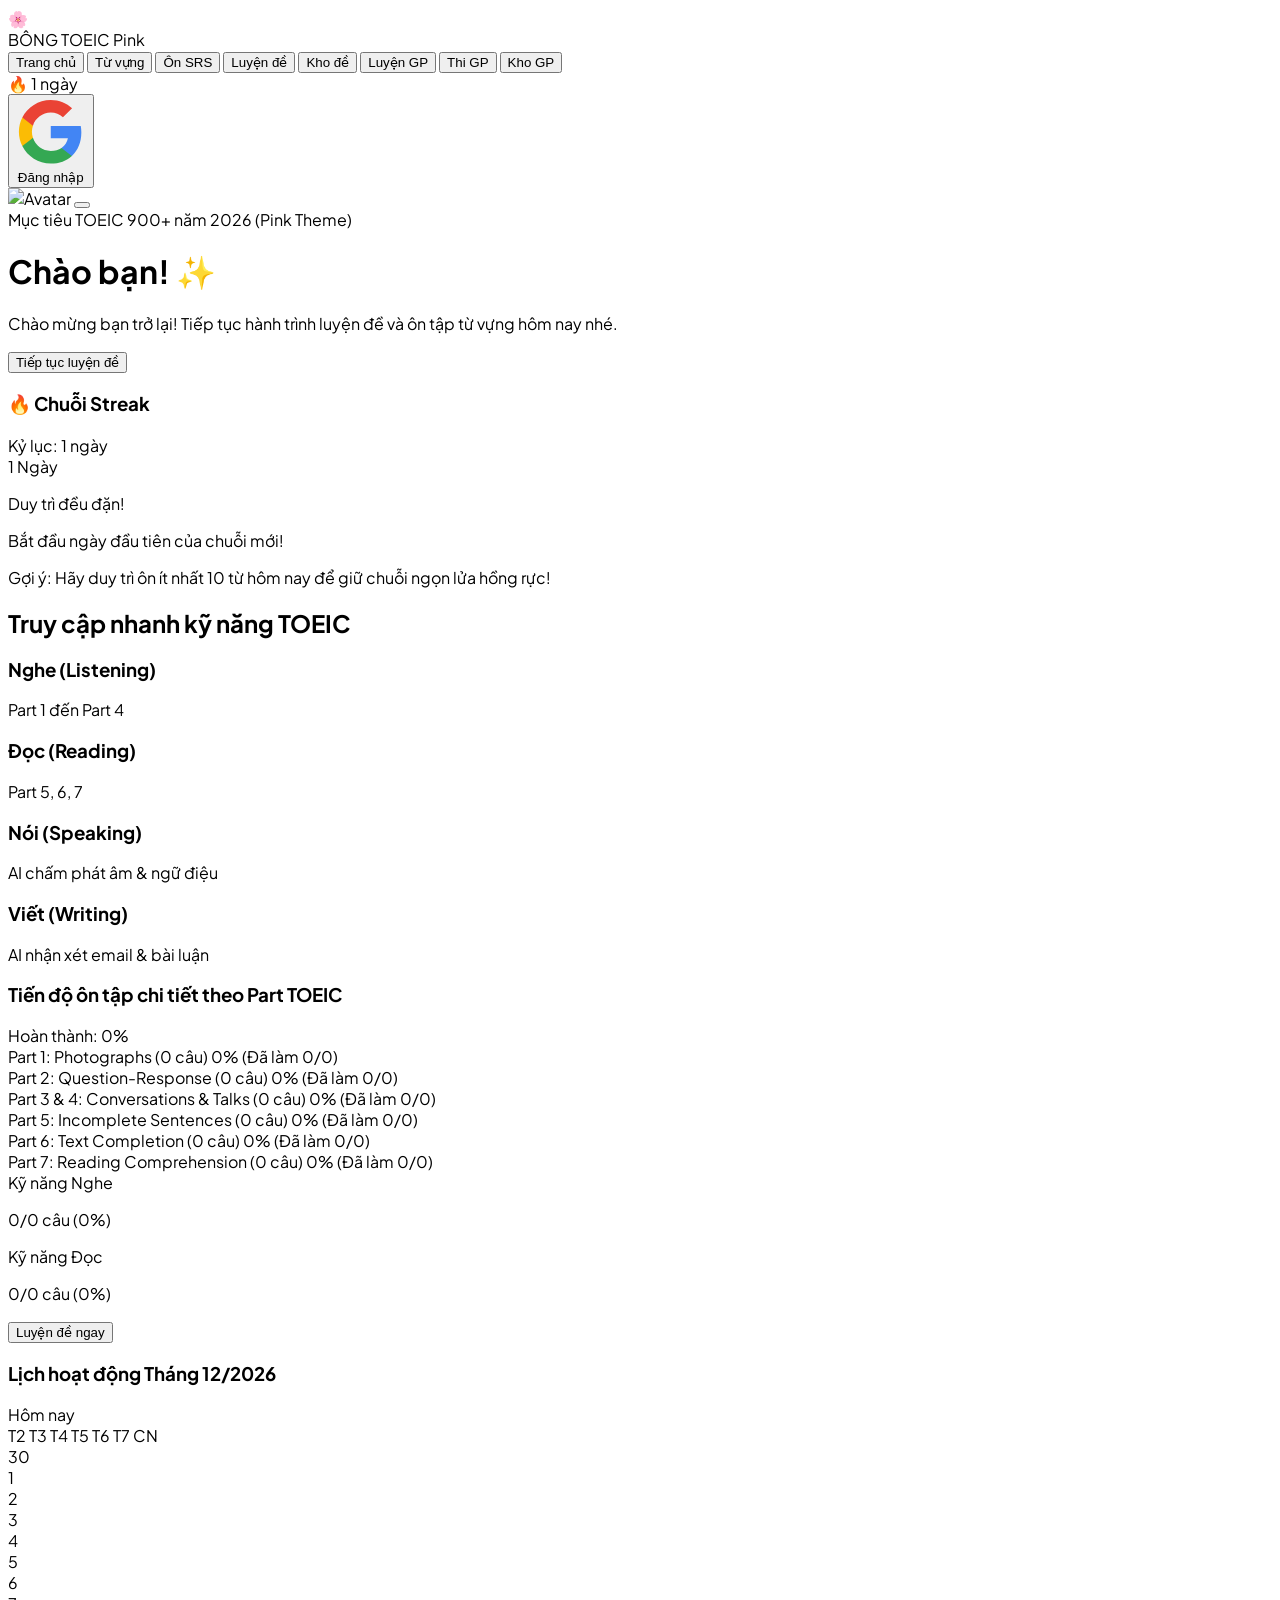
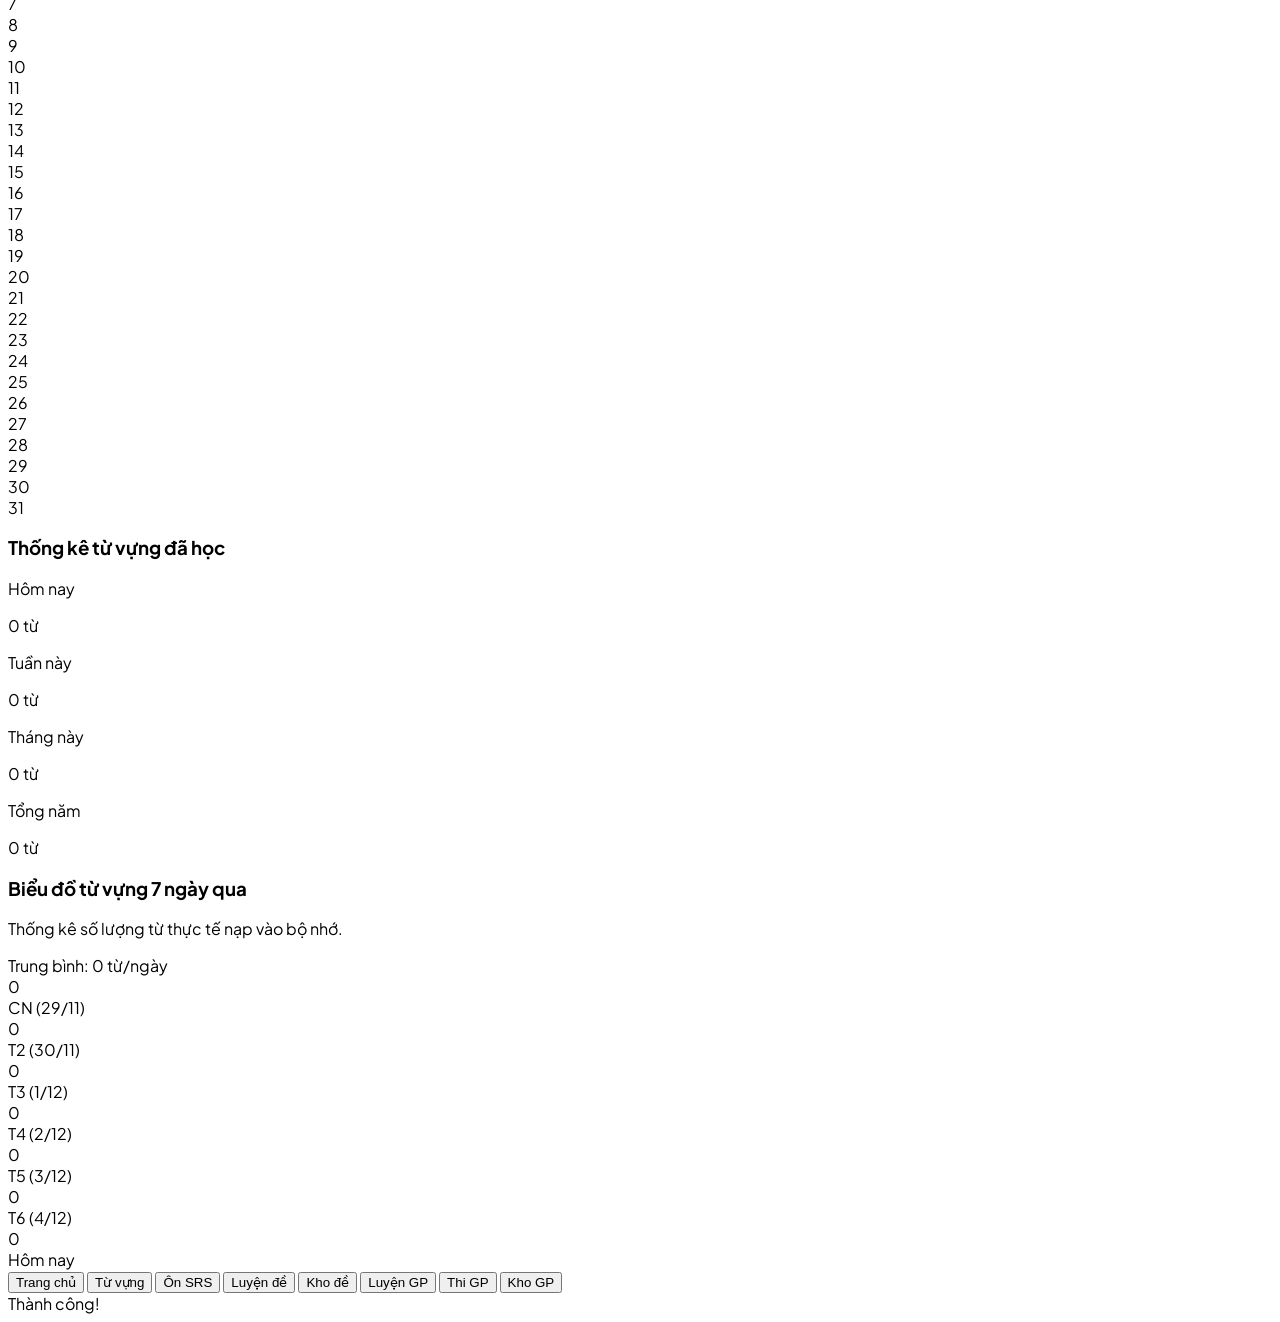
==== index.html @ 5ded117c "15:13: 26/09/2026" ====
<!DOCTYPE html>
<html lang="vi" class="h-full">
<head>
    <meta charset="UTF-8">
    <meta name="viewport" content="width=device-width, initial-scale=1.0">
    <title>BÔNG TOEIC - Pink Edition</title>
    <link rel="icon" type="image/png" href="logo.png">
    <script src="https://cdn.tailwindcss.com"></script>
    <script src="https://unpkg.com/lucide@latest"></script>
    <script src="https://cdnjs.cloudflare.com/ajax/libs/tone/14.8.49/Tone.js"></script>
    <link href="https://fonts.googleapis.com/css2?family=Plus+Jakarta+Sans:wght@300;400;500;600;700;800&family=Inter:wght@300;400;500;600;700;800&display=swap" rel="stylesheet">
    <link rel="stylesheet" href="css/style.css">
    <script>
        tailwind.config = {
            theme: {
                extend: {
                    fontFamily: { 
                        sans: ['Plus Jakarta Sans', 'Inter', 'sans-serif'] 
                    },
                    colors: {
                        brand: {
                            50: '#fff6f8',
                            100: '#fce7ef',
                            200: '#f9cfdf',
                            300: '#f4b5c4',
                            400: '#f472b6',
                            500: '#ec4899',
                            600: '#db2777',
                            700: '#be185d',
                        }
                    }
                }
            }
        }
    </script>
</head>
<body class="bg-[#fff6f8] text-slate-800 h-full flex flex-col antialiased selection:bg-pink-200 selection:text-pink-900">

    <!-- HEADER NAVIGATION -->
    <header class="bg-white/90 backdrop-blur border-b border-pink-100 sticky top-0 z-50 shadow-sm shadow-pink-50/50">
        <div class="max-w-[1500px] mx-auto px-4 sm:px-6 h-16 flex items-center justify-between gap-4">
            
            <!-- Logo bên trái -->
            <div class="flex items-center space-x-3 cursor-pointer shrink-0" onclick="navigateTo('dashboard')">
                <div class="w-10 h-10 rounded-2xl bg-gradient-to-tr from-pink-400 via-rose-400 to-pink-300 flex items-center justify-center text-white font-bold text-xl shadow-md shadow-pink-200">
                    🌸
                </div>
                <div>
                    <span class="text-xl font-extrabold bg-gradient-to-r from-pink-500 via-rose-500 to-pink-600 bg-clip-text text-transparent">BÔNG TOEIC</span>
                    <span class="hidden xl:inline-block text-xs font-semibold px-2 py-0.5 ml-1 bg-pink-50 text-pink-700 rounded-full border border-pink-200/60">Pink</span>
                </div>
            </div>

            <!-- Menu điều hướng trải dài ở giữa -->
            <nav class="hidden lg:flex items-center space-x-0.5 xl:space-x-1 overflow-x-auto no-scrollbar">
                <button onclick="navigateTo('dashboard')" id="nav-dashboard" class="nav-btn px-2.5 py-2 rounded-xl text-xs xl:text-sm font-semibold text-slate-700 hover:bg-pink-50 transition flex items-center space-x-1 bg-pink-100/80 text-pink-700 shrink-0">
                    <i data-lucide="layout-dashboard" class="w-4 h-4"></i><span>Trang chủ</span>
                </button>
                <button onclick="navigateTo('vocabularySets')" id="nav-vocabularySets" class="nav-btn px-2.5 py-2 rounded-xl text-xs xl:text-sm font-medium text-slate-600 hover:bg-pink-50 hover:text-pink-600 transition flex items-center space-x-1 shrink-0">
                    <i data-lucide="book-open" class="w-4 h-4"></i><span>Từ vựng</span>
                </button>
                <button onclick="navigateTo('studyVocabulary')" id="nav-studyVocabulary" class="nav-btn px-2.5 py-2 rounded-xl text-xs xl:text-sm font-medium text-slate-600 hover:bg-pink-50 hover:text-pink-600 transition flex items-center space-x-1 shrink-0">
                    <i data-lucide="brain" class="w-4 h-4"></i><span>Ôn SRS</span>
                </button>
                <button onclick="navigateTo('exam')" id="nav-exam" class="nav-btn px-2.5 py-2 rounded-xl text-xs xl:text-sm font-medium text-slate-600 hover:bg-pink-50 hover:text-pink-600 transition flex items-center space-x-1 shrink-0">
                    <i data-lucide="award" class="w-4 h-4"></i><span>Luyện đề</span>
                </button>
                <button onclick="navigateTo('testBuilder')" id="nav-testBuilder" class="nav-btn px-2.5 py-2 rounded-xl text-xs xl:text-sm font-medium text-slate-600 hover:bg-pink-50 hover:text-pink-600 transition flex items-center space-x-1 shrink-0">
                    <i data-lucide="folder-kanban" class="w-4 h-4"></i><span>Kho đề</span>
                </button>
                <button onclick="navigateTo('grammarDrill')" id="nav-grammarDrill" class="nav-btn px-2.5 py-2 rounded-xl text-xs xl:text-sm font-medium text-slate-600 hover:bg-pink-50 hover:text-pink-600 transition flex items-center space-x-1 shrink-0">
                    <i data-lucide="sparkles" class="w-4 h-4"></i><span>Luyện GP</span>
                </button>
                <button onclick="navigateTo('grammarExam')" id="nav-grammarExam" class="nav-btn px-2.5 py-2 rounded-xl text-xs xl:text-sm font-medium text-slate-600 hover:bg-pink-50 hover:text-pink-600 transition flex items-center space-x-1 shrink-0">
                    <i data-lucide="timer" class="w-4 h-4"></i><span>Thi GP</span>
                </button>
                <button onclick="navigateTo('grammarManager')" id="nav-grammarManager" class="nav-btn px-2.5 py-2 rounded-xl text-xs xl:text-sm font-medium text-slate-600 hover:bg-pink-50 hover:text-pink-600 transition flex items-center space-x-1 shrink-0">
                    <i data-lucide="folder-plus" class="w-4 h-4"></i><span>Kho GP</span>
                </button>
            </nav>

            <!-- Cụm bên phải (Streak & Đăng nhập) -->
            <div class="flex items-center space-x-3 shrink-0">
                <div class="flex items-center bg-pink-50 border border-pink-200/70 px-2.5 py-1.5 rounded-full shadow-2xs">
                    <span class="text-pink-500 animate-bounce mr-1 text-base">🔥</span>
                    <span id="streak-header-count" class="font-bold text-pink-800 text-xs sm:text-sm">1</span>
                    <span class="text-[11px] text-pink-600 ml-1 font-medium hidden sm:inline">ngày</span>
                </div>

                <div id="auth-container" class="flex items-center space-x-2">
                    <button id="btn-login-google" onclick="window.loginWithGoogle()" class="flex items-center space-x-1.5 px-3 py-1.5 bg-gradient-to-r from-pink-500 to-rose-400 hover:opacity-95 text-white rounded-xl text-xs font-semibold shadow-sm shadow-pink-200 transition">
                        <svg class="w-4 h-4 bg-white rounded-full p-0.5 shrink-0" viewBox="0 0 24 24">
                            <path fill="#4285F4" d="M22.56 12.25c0-.78-.07-1.53-.2-2.25H12v4.26h5.92c-.26 1.37-1.04 2.53-2.21 3.31v2.77h3.57c2.08-1.92 3.28-4.74 3.28-8.09z"/>
                            <path fill="#34A853" d="M12 23c2.97 0 5.46-.98 7.28-2.66l-3.57-2.77c-.98.66-2.23 1.06-3.71 1.06-2.86 0-5.29-1.93-6.16-4.53H2.18v2.84C3.99 20.53 7.7 23 12 23z"/>
                            <path fill="#FBBC05" d="M5.84 14.09c-.22-.66-.35-1.36-.35-2.09s.13-1.43.35-2.09V7.06H2.18C1.43 8.55 1 10.22 1 12s.43 3.45 1.18 4.94l2.85-2.22.81-.63z"/>
                            <path fill="#EA4335" d="M12 5.38c1.62 0 3.06.56 4.21 1.64l3.15-3.15C17.45 2.09 14.97 1 12 1 7.7 1 3.99 3.47 2.18 7.06l3.66 2.84c.87-2.6 3.3-4.52 6.16-4.52z"/>
                        </svg>
                        <span>Đăng nhập</span>
                    </button>

                    <div id="user-profile-menu" class="hidden flex items-center space-x-2">
                        <img id="user-avatar" src="" alt="Avatar" class="w-8 h-8 rounded-full border border-pink-300 shadow-xs object-cover">
                        <button onclick="window.logoutGoogle()" class="p-1.5 text-slate-400 hover:text-pink-600 rounded-lg hover:bg-pink-50 transition" title="Đăng xuất">
                            <i data-lucide="log-out" class="w-4 h-4"></i>
                        </button>
                    </div>
                </div>
            </div>
        </div>
    </header>

    <!-- Nơi nhúng HTML View linh hoạt -->
    <main id="main-app" class="flex-1 max-w-7xl w-full mx-auto p-4 sm:p-6 lg:p-8 pb-20 md:pb-8 overflow-y-auto"></main>

    <!-- BOTTOM NAVIGATION CHỈ HIỂN THỊ TRÊN MOBILE (ẨN TRÊN LAPTOP/DESKTOP) -->
    <nav class="md:hidden fixed bottom-0 left-0 right-0 z-40 bg-white/95 backdrop-blur-md border-t border-pink-100 flex items-center overflow-x-auto no-scrollbar py-2 px-3 space-x-2 shadow-lg shadow-pink-100">
        <button onclick="navigateTo('dashboard')" id="bottom-nav-dashboard" class="nav-btn flex flex-col items-center justify-center min-w-[64px] py-1 text-pink-600 font-bold shrink-0">
            <i data-lucide="layout-dashboard" class="w-5 h-5 mb-1"></i>
            <span class="text-[10px]">Trang chủ</span>
        </button>
        <button onclick="navigateTo('vocabularySets')" id="bottom-nav-vocabularySets" class="nav-btn flex flex-col items-center justify-center min-w-[64px] py-1 text-slate-500 hover:text-pink-600 shrink-0">
            <i data-lucide="book-open" class="w-5 h-5 mb-1"></i>
            <span class="text-[10px]">Từ vựng</span>
        </button>
        <button onclick="navigateTo('studyVocabulary')" id="bottom-nav-studyVocabulary" class="nav-btn flex flex-col items-center justify-center min-w-[64px] py-1 text-slate-500 hover:text-pink-600 shrink-0">
            <i data-lucide="brain" class="w-5 h-5 mb-1"></i>
            <span class="text-[10px]">Ôn SRS</span>
        </button>
        <button onclick="navigateTo('exam')" id="bottom-nav-exam" class="nav-btn flex flex-col items-center justify-center min-w-[64px] py-1 text-slate-500 hover:text-pink-600 shrink-0">
            <i data-lucide="award" class="w-5 h-5 mb-1"></i>
            <span class="text-[10px]">Luyện đề</span>
        </button>
        <button onclick="navigateTo('testBuilder')" id="bottom-nav-testBuilder" class="nav-btn flex flex-col items-center justify-center min-w-[64px] py-1 text-slate-500 hover:text-pink-600 shrink-0">
            <i data-lucide="folder-kanban" class="w-5 h-5 mb-1"></i>
            <span class="text-[10px]">Kho đề</span>
        </button>
        <button onclick="navigateTo('grammarDrill')" id="bottom-nav-grammarDrill" class="nav-btn flex flex-col items-center justify-center min-w-[64px] py-1 text-slate-500 hover:text-pink-600 shrink-0">
            <i data-lucide="sparkles" class="w-5 h-5 mb-1"></i>
            <span class="text-[10px]">Luyện GP</span>
        </button>
        <button onclick="navigateTo('grammarExam')" id="bottom-nav-grammarExam" class="nav-btn flex flex-col items-center justify-center min-w-[64px] py-1 text-slate-500 hover:text-pink-600 shrink-0">
            <i data-lucide="timer" class="w-5 h-5 mb-1"></i>
            <span class="text-[10px]">Thi GP</span>
        </button>
        <button onclick="navigateTo('grammarManager')" id="bottom-nav-grammarManager" class="nav-btn flex flex-col items-center justify-center min-w-[64px] py-1 text-slate-500 hover:text-pink-600 shrink-0">
            <i data-lucide="folder-plus" class="w-5 h-5 mb-1"></i>
            <span class="text-[10px]">Kho GP</span>
        </button>
    </nav>

    <!-- TOAST NOTIFICATION -->
    <div id="toast-notification" class="fixed bottom-5 right-5 bg-slate-900 text-white px-5 py-3 rounded-2xl shadow-xl z-50 transform translate-y-20 opacity-0 transition-all duration-300 flex items-center space-x-2 text-sm font-medium">
        <i data-lucide="check-circle" class="w-5 h-5 text-emerald-400"></i>
        <span id="toast-message">Thành công!</span>
    </div>

    <!-- Modals -->
    <div id="modal-container"></div>

    <!-- 1. Dữ liệu từ vựng cộng đồng (nạp trước tiên) -->
    <script src="js/vocabulary/vocabulary-ets2026.js"></script>
    <script src="js/vocabulary/vocabulary-study4.js"></script>
    <script src="js/vocabulary/vocabulary-3000tuvungtienganhthongdungnhat.js"></script>
    <script src="js/vocabulary/vocabulary-collocations.js"></script>
    <script src="js/vocabulary/vocabulary-idioms.js"></script>

    <!-- 2. Logic App và State chính (khai báo các hàm getMyFolders, getCommunityFolders...) -->
    <script src="js/app.js"></script>
    <script src="js/services/grammarStore.js"></script>

    <!-- 3. Các View Scripts (gọi các hàm từ app.js) -->
    <script src="js/views/dashboardView.js"></script>
    <script src="js/views/vocabularySetsView.js"></script>
    <script src="js/views/studyVocabularyView.js"></script>
    <script src="js/views/examView.js"></script>
    <script src="js/views/examPlayerView.js"></script>
    <script src="js/views/examResultView.js"></script>
    <script src="js/views/testBuilderView.js"></script>
    <script src="js/views/grammarDrillView.js"></script>
    <script src="js/views/grammarExamView.js"></script>
    <script src="js/views/grammarManagerView.js"></script>
    <script type="module" src="js/firebase-config.js"></script>
    <script>
        // Kích hoạt lại icon dự phòng ngay sau khi nạp toàn bộ View
        document.addEventListener('DOMContentLoaded', () => {
            if (window.lucide && lucide.createIcons) {
                lucide.createIcons();
            }
        });
    </script>
</body>
</html>
---- css/style.css ----
body {font-family: 'Plus Jakarta Sans', 'Inter', sans-serif;}

/* Custom Scrollbar matching Grammar theme */
::-webkit-scrollbar {width: 6px;height: 6px;}
::-webkit-scrollbar-track {background: #fdf2f4;border-radius: 8px;}
::-webkit-scrollbar-thumb {background: #f4b5c4;border-radius: 8px;}
::-webkit-scrollbar-thumb:hover {background: #e892a7;
}

/* Flashcard 3D perspective & flip mechanics */
.flashcard-container {perspective: 1000px;}
.flashcard-inner {transition: transform 0.6s cubic-bezier(0.4, 0, 0.2, 1);transform-style: preserve-3d;}
.flashcard-flipped {transform: rotateY(180deg);}
.flashcard-front, .flashcard-back {backface-visibility: hidden;}
.flashcard-back {transform: rotateY(180deg);}

/* Subtle pulse animation from grammar theme */
@keyframes pulse-subtle {0%, 100% { opacity: 1; transform: scale(1); }50% { opacity: 0.95; transform: scale(0.995); }}
.pulse-effect {animation: pulse-subtle 2s infinite ease-in-out;}
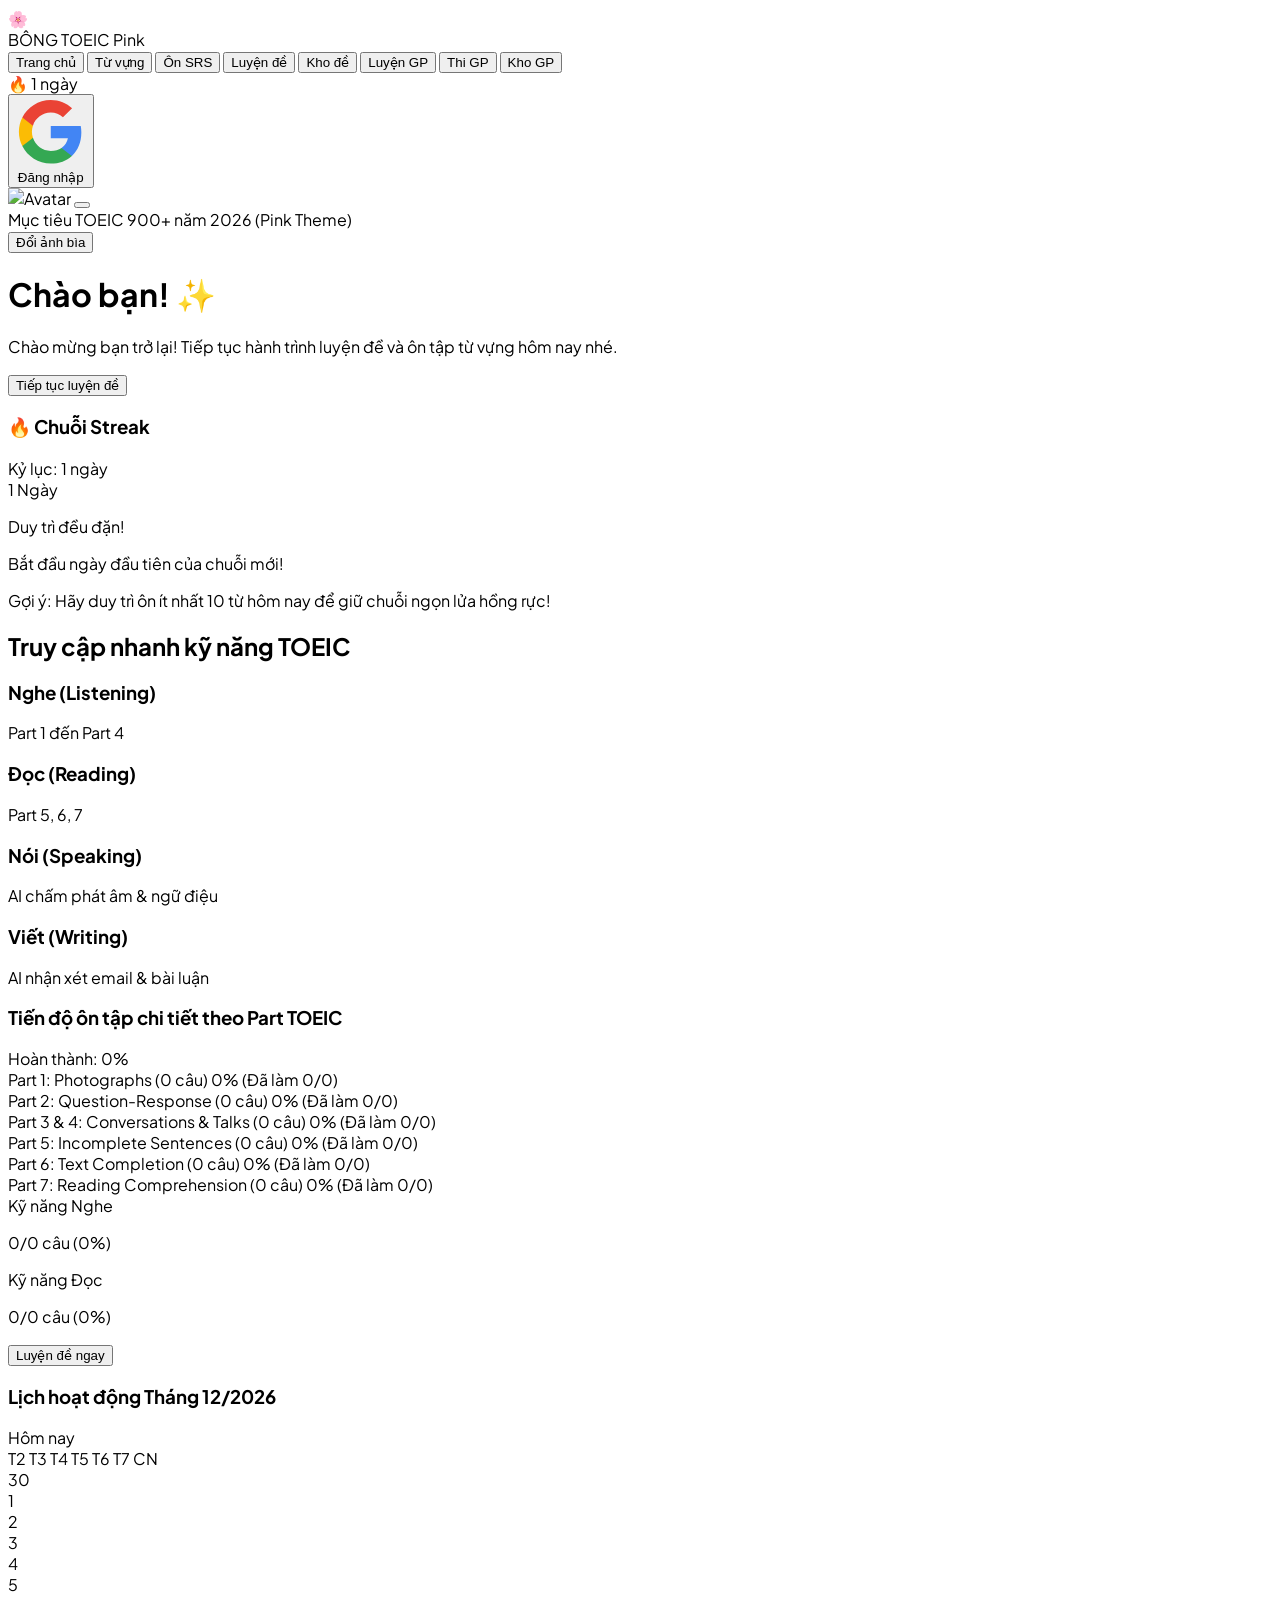
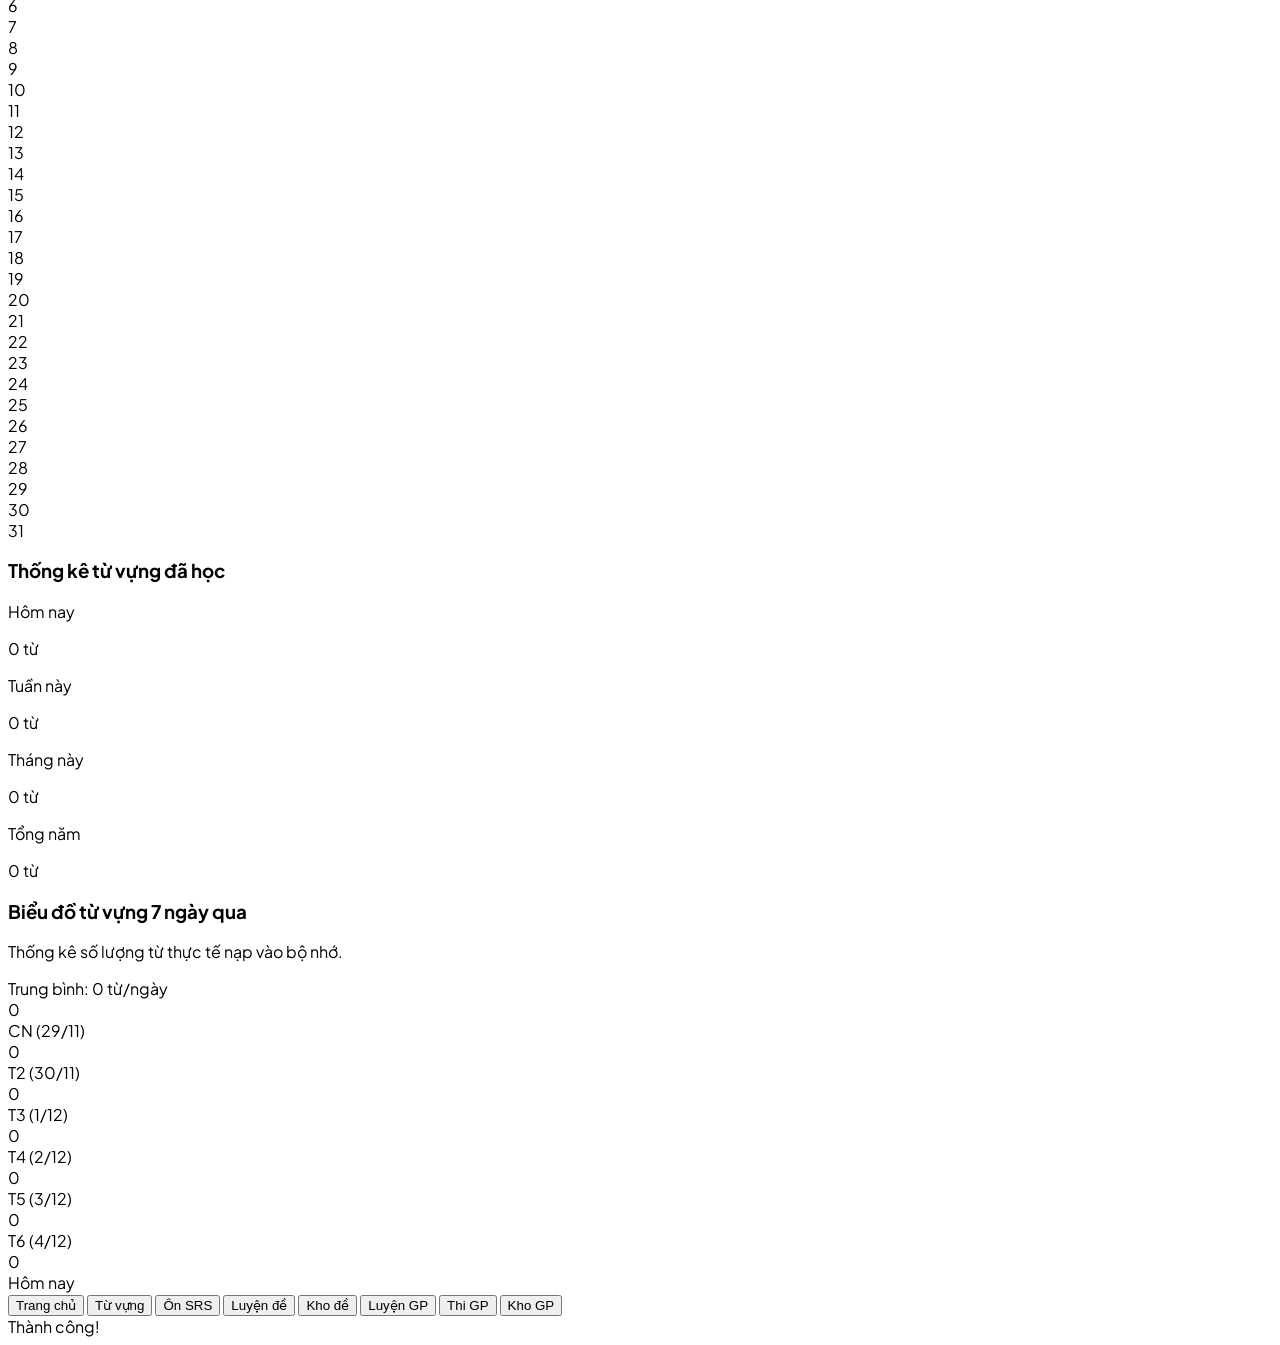
==== commit 23e66d9f: "10:03 pm 30/9" ====
--- a/index.html
+++ b/index.html
@@ -4,7 +4,20 @@
     <meta charset="UTF-8">
     <meta name="viewport" content="width=device-width, initial-scale=1.0">
     <title>BÔNG TOEIC - Pink Edition</title>
-    <link rel="icon" type="image/png" href="logo.png">
+    <!-- Favicon trình duyệt chuẩn -->
+    <link rel="icon" type="image/png" href="logo.png?v=2">
+
+    <!-- Icon hiển thị khi bấm "Thêm vào màn hình chính" trên iPhone / iPad -->
+    <link rel="apple-touch-icon" href="logo.png?v=2">
+    <link rel="apple-touch-icon" sizes="180x180" href="logo.png?v=2">
+
+    <!-- Giúp web mở toàn màn hình mượt mà như app thật -->
+    <meta name="apple-mobile-web-app-capable" content="yes">
+    <meta name="apple-mobile-web-app-status-bar-style" content="default">
+    <meta name="apple-mobile-web-app-title" content="BÔNG TOEIC">
+
+    <!-- Khai báo manifest cho Android & PWA -->
+    <link rel="manifest" href="manifest.json">
     <script src="https://cdn.tailwindcss.com"></script>
     <script src="https://unpkg.com/lucide@latest"></script>
     <script src="https://cdnjs.cloudflare.com/ajax/libs/tone/14.8.49/Tone.js"></script>
